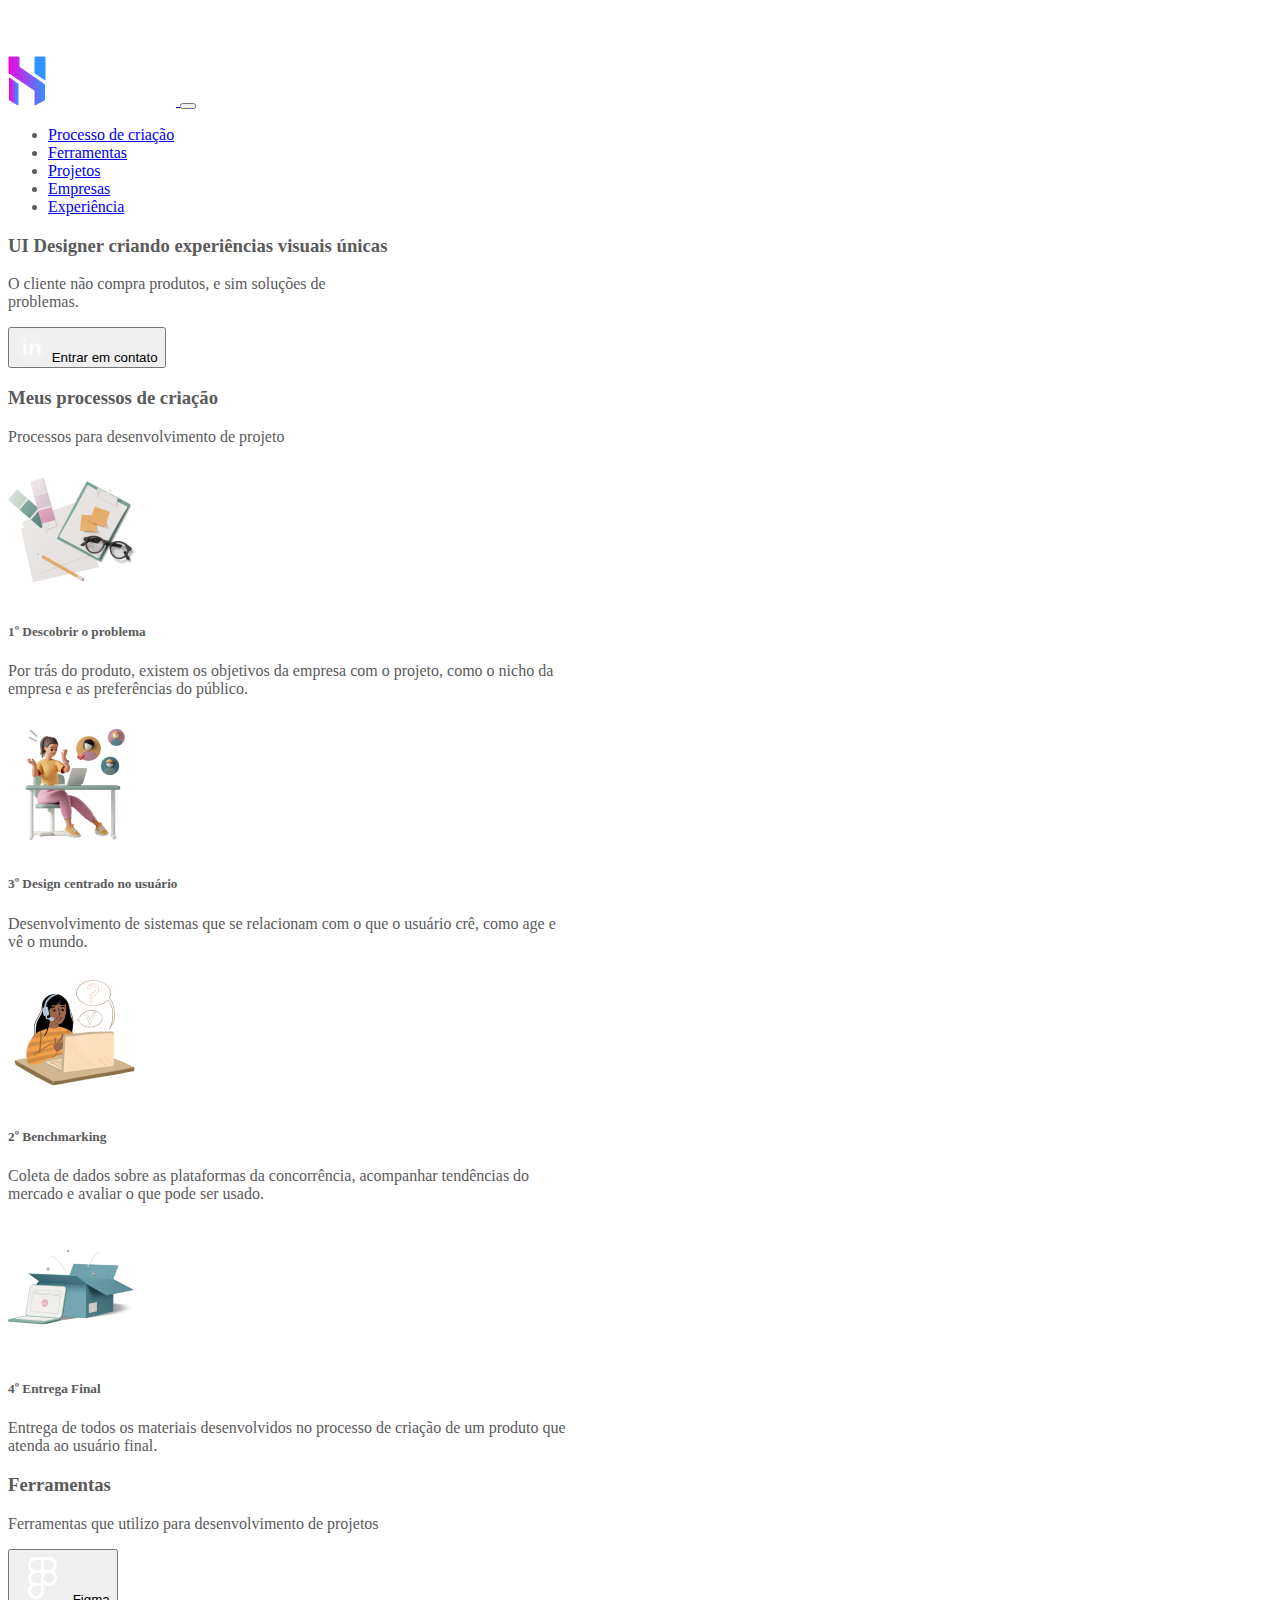
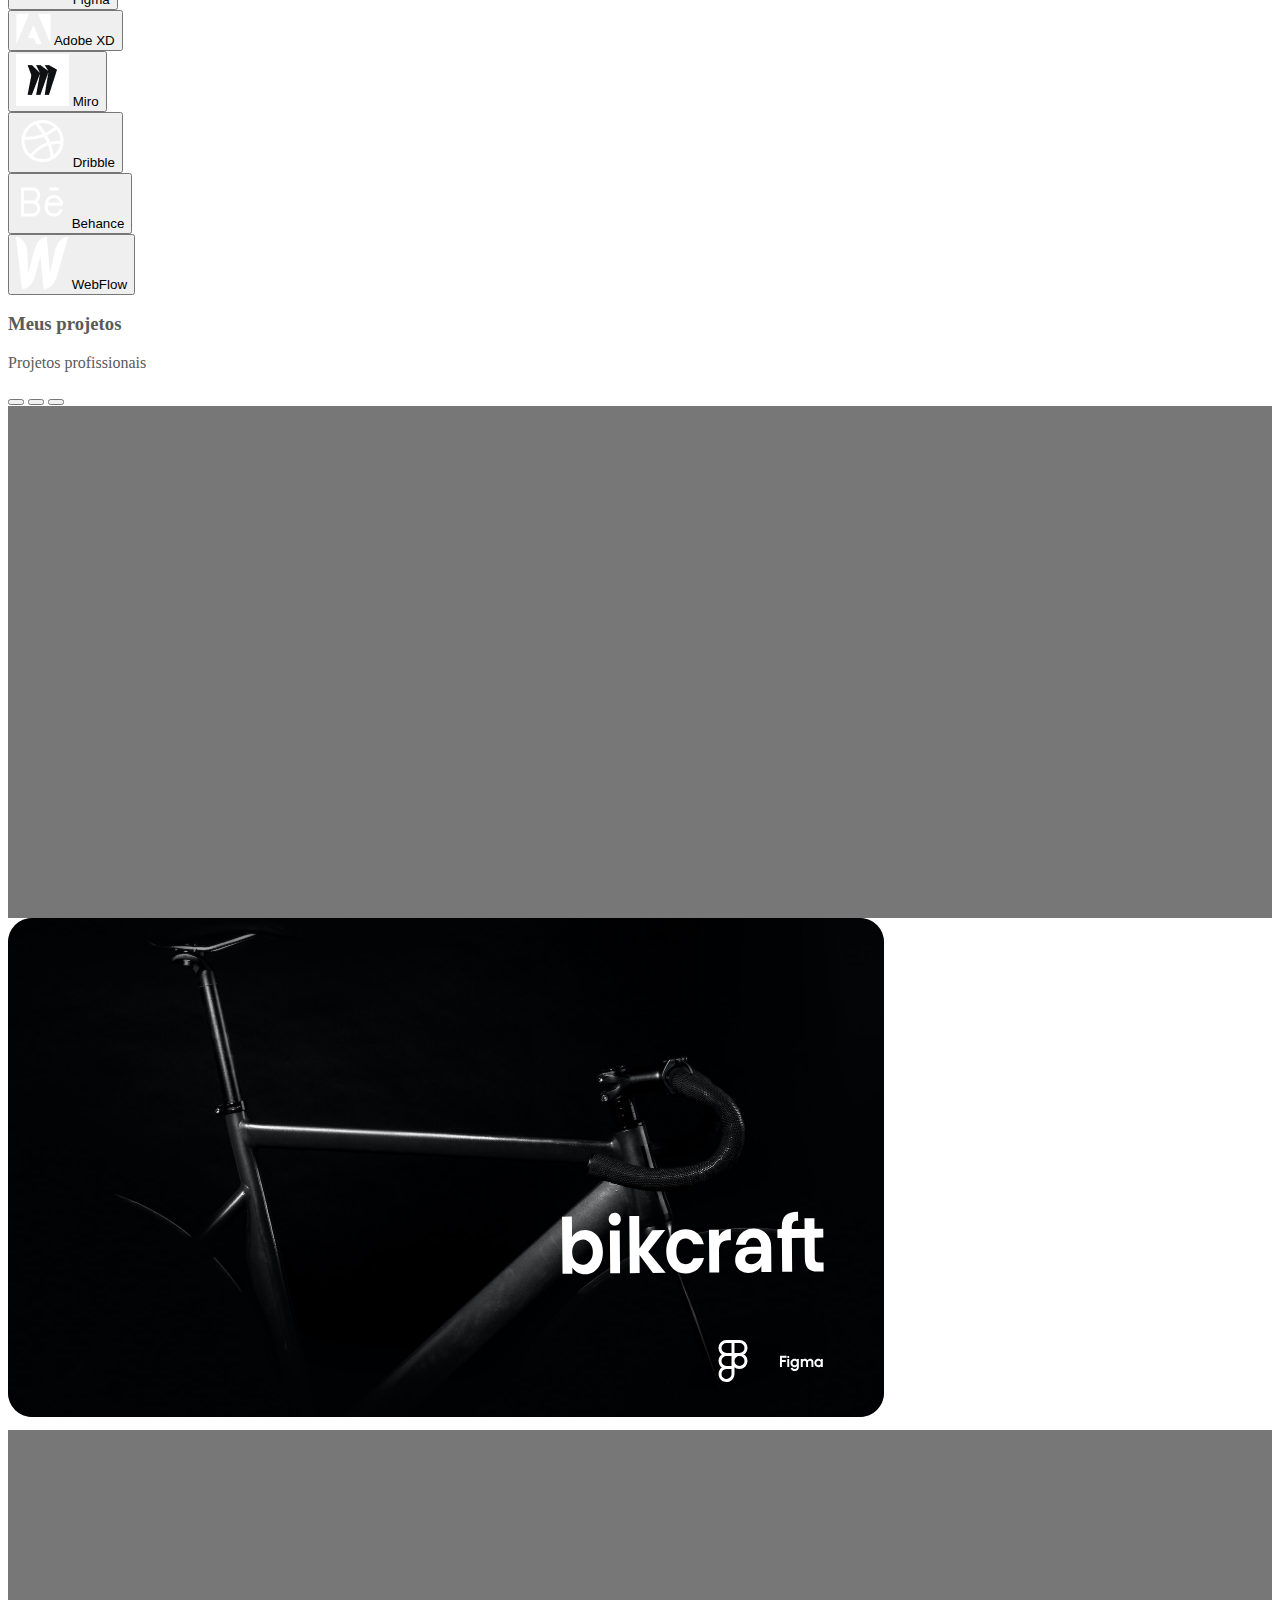
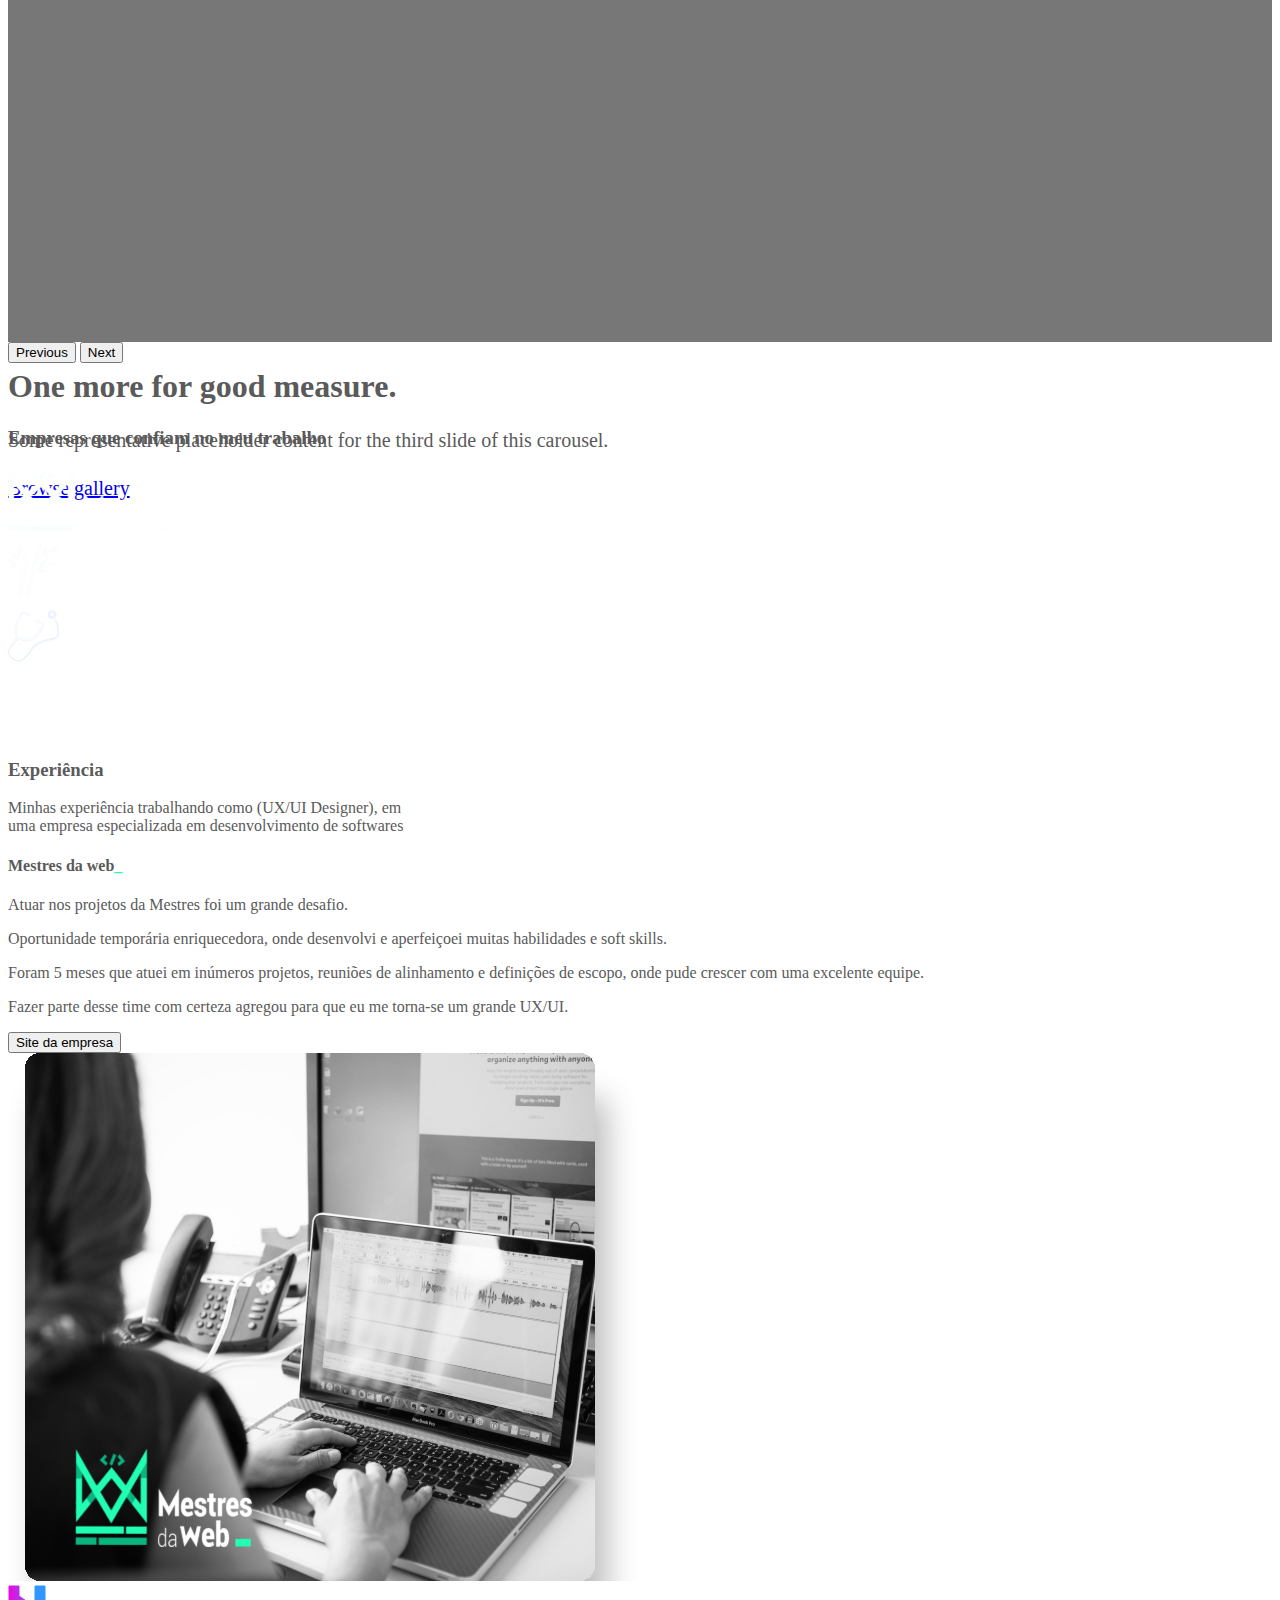
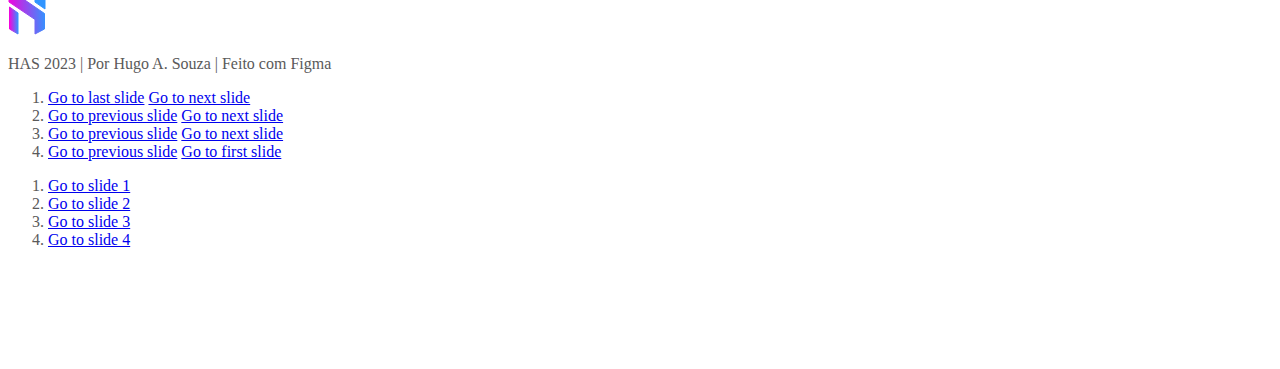
==== teste.html @ ed18a381 "." ====
<!DOCTYPE html>
<html lang="en">
<head>
  <meta charset="UTF-8">
  <meta name="viewport" content="width=device-width, initial-scale=1.0">
  <link dropdown-toggle href="https://cdn.jsdelivr.net/npm/bootstrap@5.2.1/dist/css/bootstrap.min.css" rel="stylesheet"
    integrity="sha384-iYQeCzEYFbKjA/T2uDLTpkwGzCiq6soy8tYaI1GyVh/UjpbCx/TYkiZhlZB6+fzT" crossorigin="anonymous">
  <link rel="stylesheet" href="carrossel.css">
  <title>Document</title>
</head>
<bo class="text-center">  

  <header class="navbar navbar-expand-xl fixed-top">
    <div class="container">
      <a href="/" class="navbar-brand">
        <img src="img/logo.svg" alt="logo hugo Web">
      </a>

      <button class="navbar-toggler" type="button" data-bs-toggle="collapse" data-bs-target="#collapse-menu" aria-controls="navbarsExample07" aria-expanded="false" aria-label="Toggle navigation">
        <span class="navbar-toggler-icon"></span>
      </button>

      <nav class="collapse navbar-collapse" id="collapse-menu">
        <ul class="navbar-nav ms-auto mb-2 mb-lg-0">
          <li class="nav-item">
            <a href="#page-processo" class="nav-link dropdown-toggle text-light">Processo de criação</a>
          </li>
          <li class="nav-item">
            <a href="#page-ferramentas" class="nav-link dropdown-toggle text-light">Ferramentas</a>
          </li>
          <li class="nav-item">
            <a href="#page-projetos" class="nav-link dropdown-toggle text-light">Projetos</a>
          </li>
          <li class="nav-item">
            <a href="#page-empresas" class="nav-link dropdown-toggle text-light">Empresas</a>
          </li>
          <li class="nav-item">
            <a href="#page-experiencia" class="nav-link dropdown-toggle text-light">Experiência</a>
          </li>
        </ul>
      </nav>
    </div>
  </header>

  <main class="container mt-lg-5">
    <div class="row">
      <div class="col main">
        <scroll-container>
          <div class="ui-designer mt-lg-5 text-center align-items-center">
            <h3 class="text-white lh-sm"><span class="gradient">UI Designer</span> criando experiências visuais únicas</h3>
            <p class="text-white-50 mt-5">O cliente não compra produtos, e sim soluções de <br>problemas.</p>

            <div class="d-grid gap-2 col-4 col-sm-7 m-auto mt-5">
              <button class="btn btn-primary p-2 btn-linkedin" type="button">
                <img src="img/linkedin.png" alt="linkedin" class="img-fluid img-linkedin">
                <label class="m-1">Entrar em contato</label>
              </button>
            </div>
          </div>

          <div class="mt-lg-5 processo">
            <scroll-page id="page-processo"><h3 class="text-white">Meus processos de criação</h3></scroll-page>
            <p class="text-white-50 div-p">Processos para desenvolvimento de projeto</p>
  
            <div class="row mt-5">
              <div class="conj-card col-6 col-sm-12 col-xl-6">
                <div class="card mb-3 myCard" style="max-width: 560px;">
                  <div class="row g-0">
                    <div class="col-md-4 col-sm-4">
                      <img src="img/card-problema.png" class="img-fluid rounded-start" alt="...">
                    </div>
                    <div class="col-md-8 col-sm-8">
                      <div class="card-body text-start">
                        <h5 class="card-title text-white">1º Descobrir o problema</h5>
                        <p class="card-text lh-sm text-start text-white">Por trás do produto, existem os objetivos da empresa com o projeto, como o nicho da empresa e as preferências do público.</p>
                      </div>
                    </div>
                  </div>
                </div>
    
                <div class="card mb-3 myCard" style="max-width: 560px;">
                  <div class="row g-0">
                    <div class="col-md-4 col-sm-4">
                      <img src="img/card-design.png" class="img-fluid rounded-start" alt="...">
                    </div>
                    <div class="col-md-8 col-sm-8">
                      <div class="card-body text-start">
                        <h5 class="card-title text-white">3º Design centrado no usuário</h5>
                        <p class="card-text lh-sm text-start text-white">Desenvolvimento de sistemas que se relacionam com o que o usuário crê, como age e vê o mundo.</p>
                      </div>
                    </div>
                  </div>
                </div>
              </div>
    
              <div class="conj-card col-6 col-sm-12 col-xl-6">
                <div class="card mb-3 myCard" style="max-width: 560px;">
                  <div class="row g-0">
                    <div class="col-md-4 col-sm-4">
                      <img src="img/card-benchmarking.png" class="img-fluid rounded-start" alt="...">
                    </div>
                    <div class="col-md-8 col-sm-8">
                      <div class="card-body text-start">
                        <h5 class="card-title text-white">2º Benchmarking</h5>
                        <p class="card-text lh-sm text-start text-white">Coleta de dados sobre as plataformas da concorrência, acompanhar tendências do mercado e avaliar o que pode ser usado.</p>
                      </div>
                    </div>
                  </div>
                </div>

                <div class="card mb-3 myCard" style="max-width: 560px;">
                  <div class="row g-0">
                    <div class="col-md-4 col-sm-4">
                      <img src="img/card-entrega.png" class="img-fluid rounded-start" alt="...">
                    </div>
                    <div class="col-md-8 col-sm-8">
                      <div class="card-body text-start">
                        <h5 class="card-title text-white">4º Entrega Final</h5>
                        <p class="card-text lh-sm text-start text-white">Entrega de todos os materiais desenvolvidos no processo de criação de um produto que atenda ao usuário final.</p>
                    
                      </div>
                    </div>
                  </div>
                </div>
              </div>
            </div>
        
          </div>
  
          <div class="mt-lg-5 ferramentas text-center">
            <scroll-page id="page-ferramentas"><h3 class="text-white">Ferramentas</h3></scroll-page>
            <p class="text-white-50 div-p">Ferramentas que utilizo para desenvolvimento de projetos</p>
  
            <div class="container text-center mt-5">
              <div class="row g-4 mt-5 group-ferramenta">
                <div class="col-4 card-ferramenta">
                  <button class="btn btn-primary me-md-2 btn-ferramentas" type="button"> <img src="img/figma.png" alt=""> Figma</button>
                </div>
                <div class="col-4 card-ferramenta">
                  <button class="btn btn-primary me-md-2 btn-ferramentas btn-ferramentas-gradient" type="button"> <img src="img/adobe.png" alt=""> Adobe XD</button>
                </div>
                <div class="col-4 card-ferramenta">
                  <button class="btn btn-primary me-md-2 btn-ferramentas" type="button"> <img src="img/miro.jpg" alt=""> Miro</button>
                </div>
                <div class="col-4 card-ferramenta">
                  <button class="btn btn-primary me-md-2 btn-ferramentas btn-ferramentas-gradient" type="button"> <img src="img/dribble.png" alt="" class="flex-shrink-0"> Dribble</button>
                </div>
                <div class="col-4 card-ferramenta">
                  <button class="btn btn-primary me-md-2 btn-ferramentas" type="button"> <img src="img/behance.png" alt=""> Behance</button>
                </div>
                <div class="col-4 card-ferramenta">
                  <button class="btn btn-primary me-md-2 btn-ferramentas btn-ferramentas-gradient" type="button"> <img src="img/webflow.png" alt=""> WebFlow</button>
                </div>
              </div>
            </div>
          </div>
  
          <div class="mt-lg-5 projetos">
            <scroll-page id="page-projetos"><h3 class="text-white">Meus projetos</h3></scroll-page>
            <p class="text-white-50 div-p">Projetos profissionais</p> 
            <!-- <div class="slider">
              
              <div class="slider_container mt-5">
                <button class="arrow-left control"><img src="img/arrow-left.svg" alt="" class="icon-arrow"></button>
                <button class="arrow-right control"><img src="img/arrow-right.svg" alt="" class="icon-arrow"></button>
                <div class="gallery-wrapper">
                  <div class="gallery">
                    <img src="img/Projeto-Bikcraft.png" alt="Projeto Bikcraft" class="item current-item">
                    <img src="img/Projeto-Aleku.png" alt="Projeto Aleku" class="item">
                    <img src="img/Projeto-Crypto.png" alt="Projeto Crypto" class="item">
                    <img src="img/Projeto-Hbaw.png" alt="projeto Hbaw" class="item">
                  </div>
                </div>
              </div>
            </div> -->
            <div id="myCarousel" class="carousel slide" data-bs-ride="carousel">
              <div class="carousel-indicators">
                <button type="button" data-bs-target="#myCarousel" data-bs-slide-to="0" class="active" aria-current="true" aria-label="Slide 1"></button>
                <button type="button" data-bs-target="#myCarousel" data-bs-slide-to="1" aria-label="Slide 2"></button>
                <button type="button" data-bs-target="#myCarousel" data-bs-slide-to="2" aria-label="Slide 3"></button>
              </div>
              <div class="carousel-inner">
                <div class="carousel-item active">
                  <svg class="bd-placeholder-img" width="100%" height="100%" xmlns="http://www.w3.org/2000/svg" aria-hidden="true" preserveAspectRatio="xMidYMid slice" focusable="false"><rect width="100%" height="100%" fill="#777"/></svg>
          
                  <div class="container">
                    <div class="carousel-caption text-start">
                      <h1>Example headline.</h1>
                      <p>Some representative placeholder content for the first slide of the carousel.</p>
                      <p><a class="btn btn-lg btn-primary" href="#">Sign up today</a></p>
                    </div>
                  </div>
                </div>
                <div class="carousel-item">
                  <img src="img/Projeto - Bikcraft.svg" class="bd-placeholder-img" focusable="false" alt="">
                  
                  <div class="container">
                    <div class="carousel-caption text-start">
                      <!-- <h1>Another example headline.</h1> -->
                      <p><a class="text-decoration-none" href="#">Visualizar projeto <img src="img/arrow-left.svg" alt="" class="icon-arrow"></a></p>
                    </div>
                  </div>
                </div>
                <div class="carousel-item">
                  <svg class="bd-placeholder-img" width="100%" height="100%" xmlns="http://www.w3.org/2000/svg" aria-hidden="true" preserveAspectRatio="xMidYMid slice" focusable="false"><rect width="100%" height="100%" fill="#777"/></svg>
          
                  <div class="container">
                    <div class="carousel-caption text-end">
                      <h1>One more for good measure.</h1>
                      <p>Some representative placeholder content for the third slide of this carousel.</p>
                      <p><a class="btn btn-lg btn-primary" href="#">Browse gallery</a></p>
                    </div>
                  </div>
                </div>
              </div>
              <button class="carousel-control-prev" type="button" data-bs-target="#myCarousel" data-bs-slide="prev">
                <span class="carousel-control-prev-icon" aria-hidden="true"></span>
                <span class="visually-hidden">Previous</span>
              </button>
              <button class="carousel-control-next" type="button" data-bs-target="#myCarousel" data-bs-slide="next">
                <span class="carousel-control-next-icon" aria-hidden="true"></span>
                <span class="visually-hidden">Next</span>
              </button>
            </div>
          </div>

          <div class="mt-lg-5 empresas">
            <scroll-page id="page-empresas"><h3 class="text-white">Empresas que confiam no meu trabalho</h3></scroll-page>
            <div class="row">
              <div class="col col-4">
                <img src="img/mestre_web_job.svg" alt="">
              </div>
              <div class="col col-4">
                <img src="img/sitio_mata_job.svg" alt="">
              </div>
              <div class="col col-4">
                <img src="img/hbaw_job.svg" alt="">
              </div>
              <div class="col col-4">
                <img src="img/aleku_job.svg" alt="">
              </div>
            </div>
          </div>
  
          <div class="mt-lg-5 experiencia">
            <scroll-page id="page-experiencia"><h3 class="text-white">Experiência</h3></scroll-page>
            
            <p class="text-white-50 div-p">Minhas experiência trabalhando como (UX/UI Designer), em <br> uma empresa especializada em desenvolvimento de softwares</p>
  
            <div class="container px-4 text-start mt-lg-5">
              <div class="row gx-5">
                <div class="col-5 div-experiencia text-start">
                  <h4 class="text-white fw-bold mb-5">Mestres da web<span style="color: #25FBB6;">_</span></h4>
                  <p class="mt-lg-5">Atuar nos projetos da Mestres foi um grande desafio.</p>
                  <p>Oportunidade temporária enriquecedora, onde desenvolvi e aperfeiçoei muitas habilidades e soft skills.</p>
   
                  <p>Foram 5 meses que atuei em inúmeros projetos, reuniões de alinhamento e definições de escopo, onde pude crescer com uma excelente equipe.</p>
    
                  <p>Fazer parte desse time com certeza agregou para que eu me torna-se um grande UX/UI.</p>

                  <button class="btn btn-primary btn-experiencia">Site da empresa</button>
                </div>
                <div class="col-7">
                  <img src="img/experiencia_mestre_web.svg" alt="">
                </div>
              </div>
            </div>
          </div>
  
          <footer class="mt-lg-5">
            <img src="img/logo.svg" alt="">
            <p class="mt-4 text-white">HAS 2023 | Por Hugo A. Souza | Feito com Figma</p>
          </footer>
        </scroll-container>
      </div>
    </div>
  </main>
  <section class="carousel" aria-label="Gallery">
    <ol class="carousel__viewport">
      <li id="carousel__slide1"
          tabindex="0"
          class="carousel__slide">
        <div class="carousel__snapper">
          <a href="#carousel__slide4"
             class="carousel__prev">Go to last slide</a>
          <a href="#carousel__slide2"
             class="carousel__next">Go to next slide</a>
        </div>
      </li>
      <li id="carousel__slide2"
          tabindex="0"
          class="carousel__slide">
        <div class="carousel__snapper"></div>
        <a href="#carousel__slide1"
           class="carousel__prev">Go to previous slide</a>
        <a href="#carousel__slide3"
           class="carousel__next">Go to next slide</a>
      </li>
      <li id="carousel__slide3"
          tabindex="0"
          class="carousel__slide">
        <div class="carousel__snapper"></div>
        <a href="#carousel__slide2"
           class="carousel__prev">Go to previous slide</a>
        <a href="#carousel__slide4"
           class="carousel__next">Go to next slide</a>
      </li>
      <li id="carousel__slide4"
          tabindex="0"
          class="carousel__slide">
        <div class="carousel__snapper"></div>
        <a href="#carousel__slide3"
           class="carousel__prev">Go to previous slide</a>
        <a href="#carousel__slide1"
           class="carousel__next">Go to first slide</a>
      </li>
    </ol>
    <aside class="carousel__navigation">
      <ol class="carousel__navigation-list">
        <li class="carousel__navigation-item">
          <a href="#carousel__slide1"
             class="carousel__navigation-button">Go to slide 1</a>
        </li>
        <li class="carousel__navigation-item">
          <a href="#carousel__slide2"
             class="carousel__navigation-button">Go to slide 2</a>
        </li>
        <li class="carousel__navigation-item">
          <a href="#carousel__slide3"
             class="carousel__navigation-button">Go to slide 3</a>
        </li>
        <li class="carousel__navigation-item">
          <a href="#carousel__slide4"
             class="carousel__navigation-button">Go to slide 4</a>
        </li>
      </ol>
    </aside>
  </section>

  <script src="https://cdn.jsdelivr.net/npm/@popperjs/core@2.11.6/dist/umd/popper.min.js"
    integrity="sha384-oBqDVmMz9ATKxIep9tiCxS/Z9fNfEXiDAYTujMAeBAsjFuCZSmKbSSUnQlmh/jp3" crossorigin="anonymous">
  </script>

  <script src="https://cdn.jsdelivr.net/npm/bootstrap@5.2.1/dist/js/bootstrap.min.js"
    integrity="sha384-7VPbUDkoPSGFnVtYi0QogXtr74QeVeeIs99Qfg5YCF+TidwNdjvaKZX19NZ/e6oz" crossorigin="anonymous">
  </script>
</body>
</html>
---- carrossel.css ----
/* GLOBAL STYLES
-------------------------------------------------- */
/* Padding below the footer and lighter body text */

body {
  padding-top: 3rem;
  padding-bottom: 3rem;
  color: #5a5a5a;
}


/* CUSTOMIZE THE CAROUSEL
-------------------------------------------------- */

/* Carousel base class */
.carousel {
  margin-bottom: 4rem;
}
/* Since positioning the image, we need to help out the caption */
.carousel-caption {
  bottom: 3rem;
  z-index: 10;
}

/* Declare heights because of positioning of img element */
.carousel-item {
  height: 32rem;
}


/* MARKETING CONTENT
-------------------------------------------------- */

/* Center align the text within the three columns below the carousel */
.marketing .col-lg-4 {
  margin-bottom: 1.5rem;
  text-align: center;
}
/* rtl:begin:ignore */
.marketing .col-lg-4 p {
  margin-right: .75rem;
  margin-left: .75rem;
}
/* rtl:end:ignore */


/* Featurettes
------------------------- */

.featurette-divider {
  margin: 5rem 0; /* Space out the Bootstrap <hr> more */
}

/* Thin out the marketing headings */
/* rtl:begin:remove */
.featurette-heading {
  letter-spacing: -.05rem;
}

/* rtl:end:remove */

/* RESPONSIVE CSS
-------------------------------------------------- */

@media (min-width: 40em) {
  /* Bump up size of carousel content */
  .carousel-caption p {
    margin-bottom: 1.25rem;
    font-size: 1.25rem;
    line-height: 1.4;
  }

  .featurette-heading {
    font-size: 50px;
  }
}

@media (min-width: 62em) {
  .featurette-heading {
    margin-top: 7rem;
  }
}
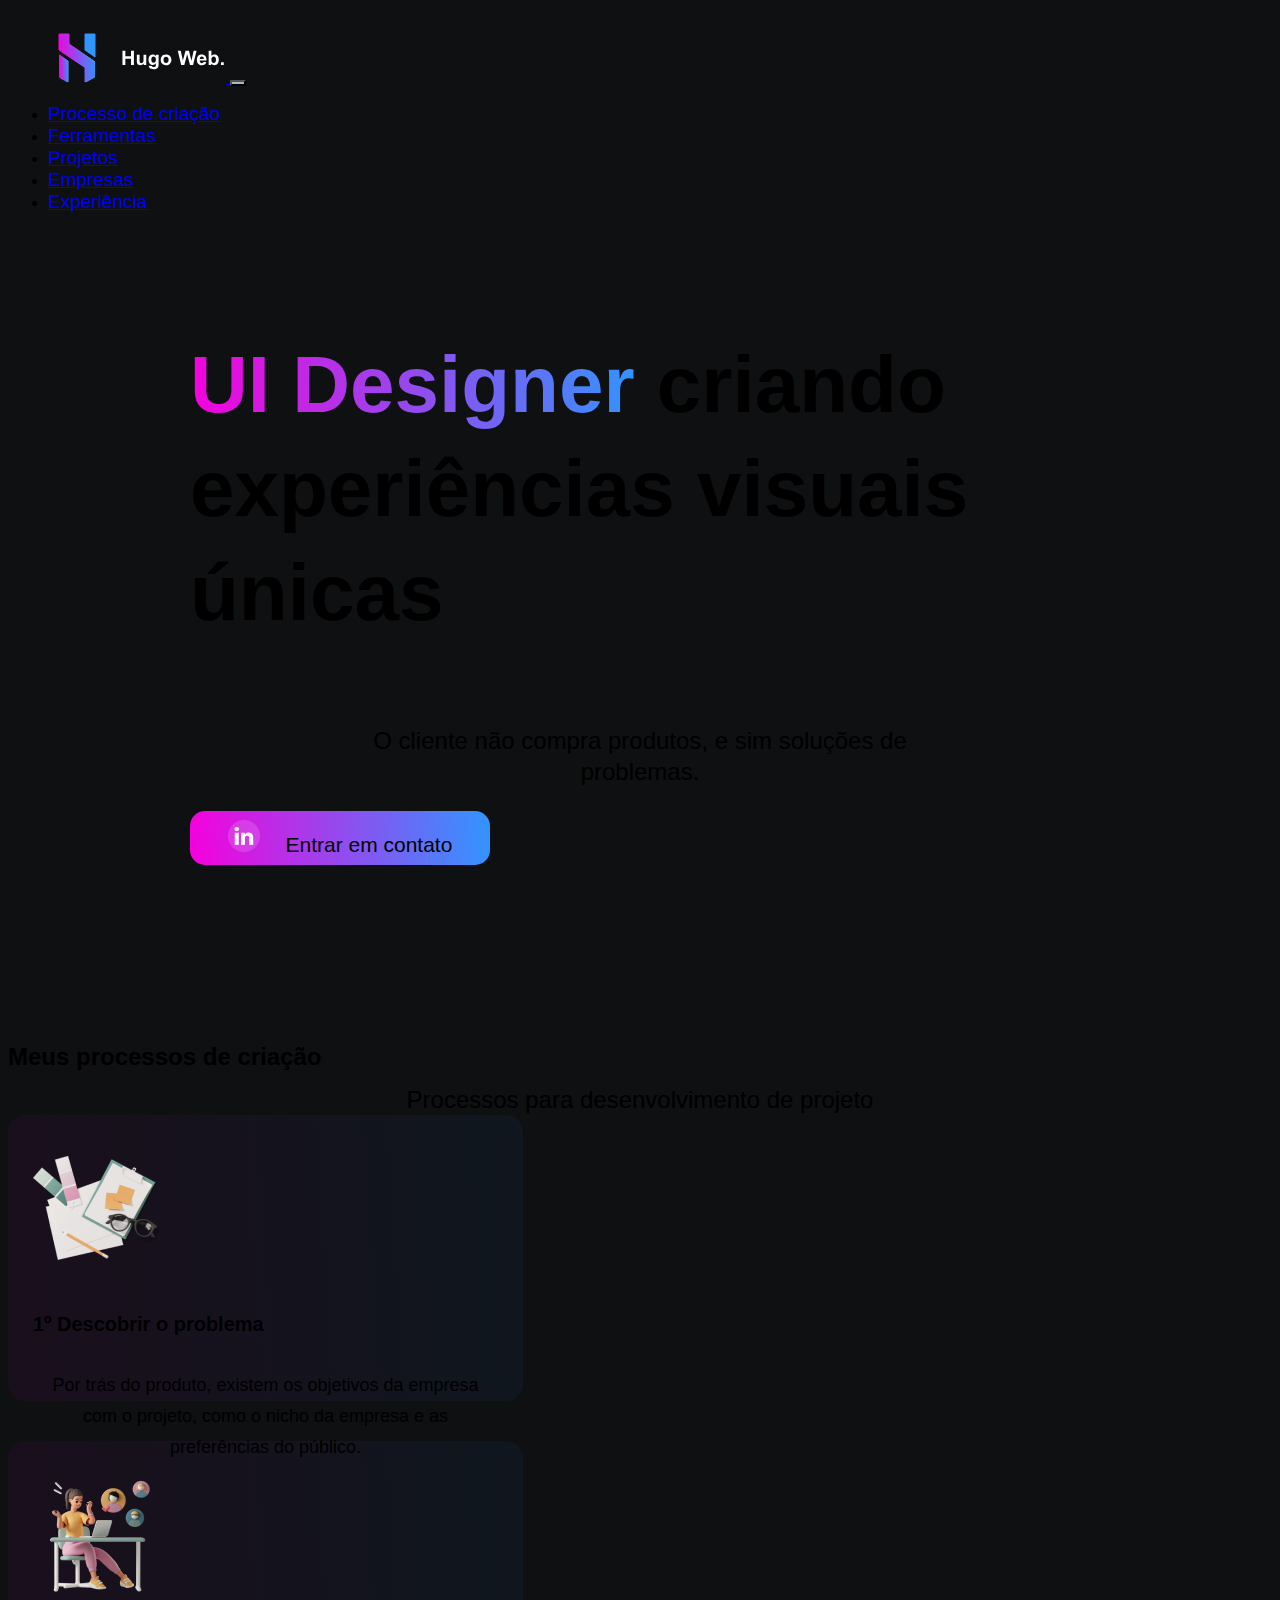
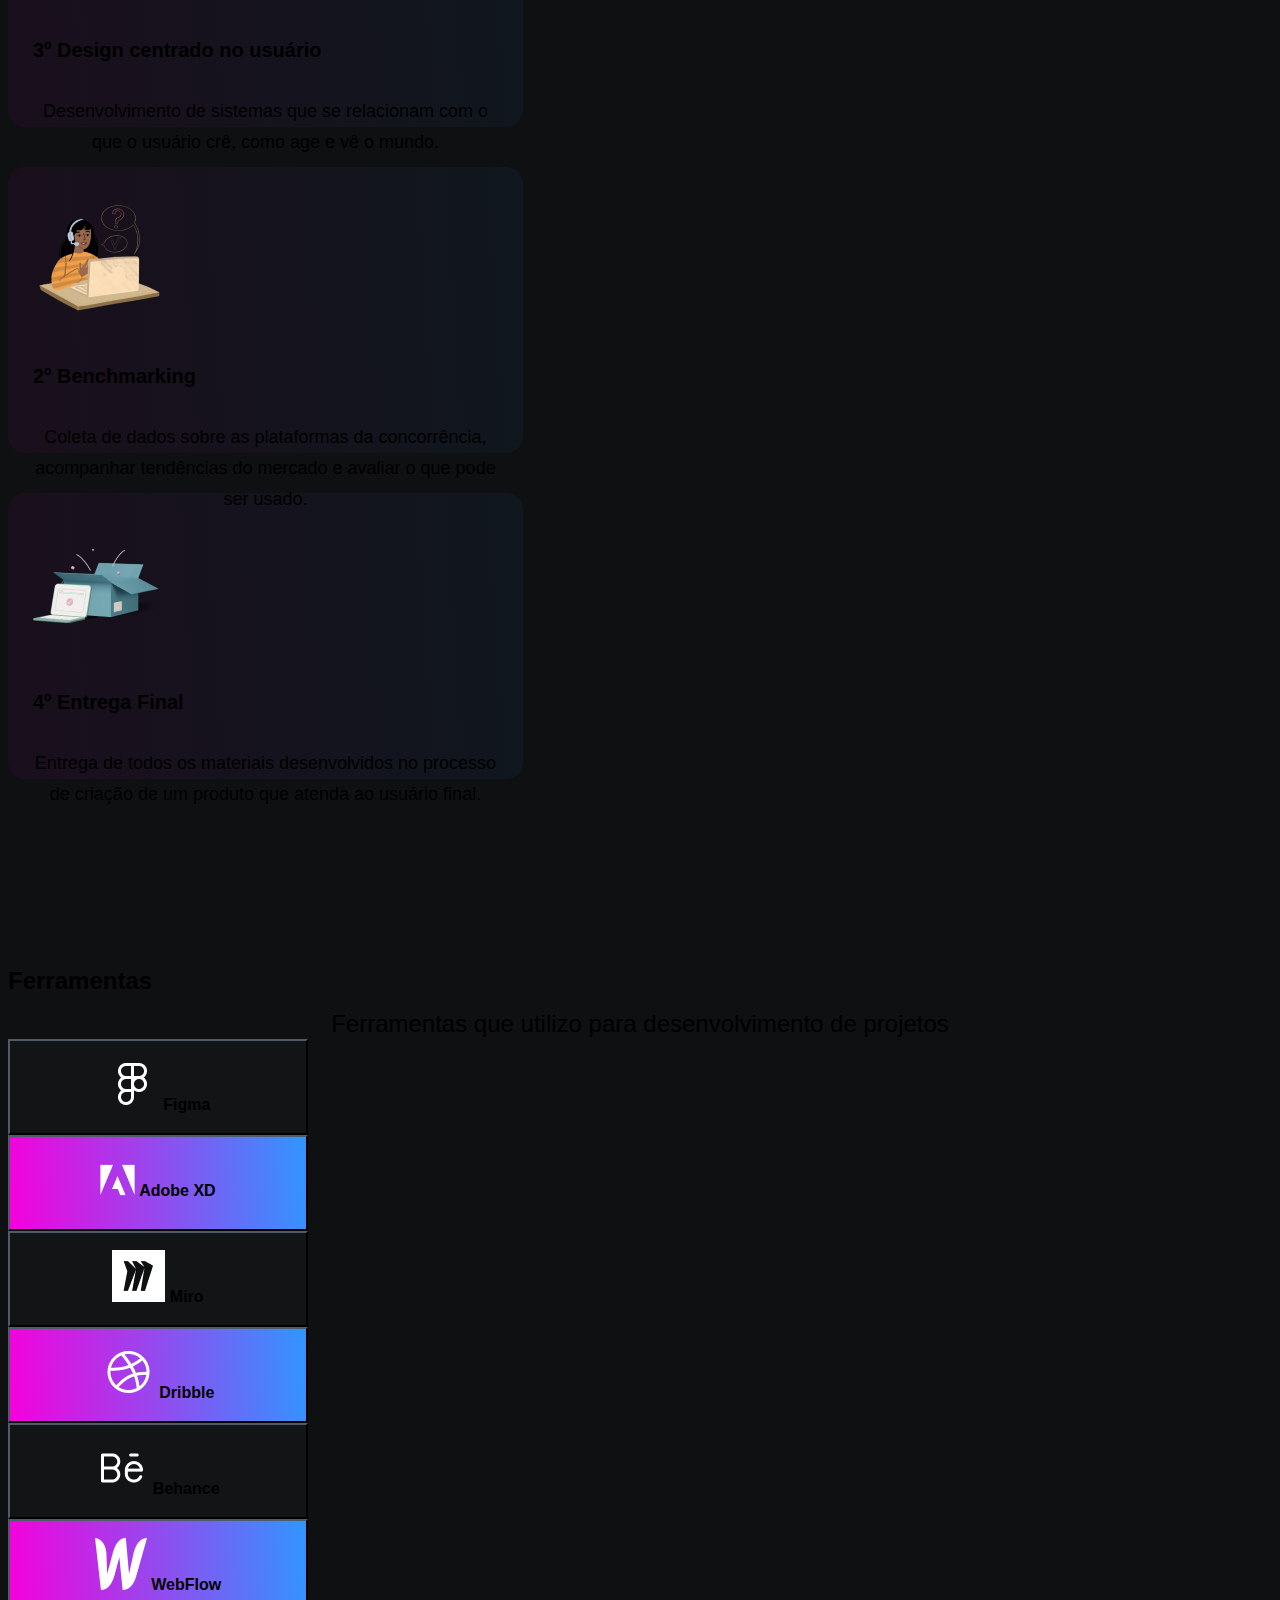
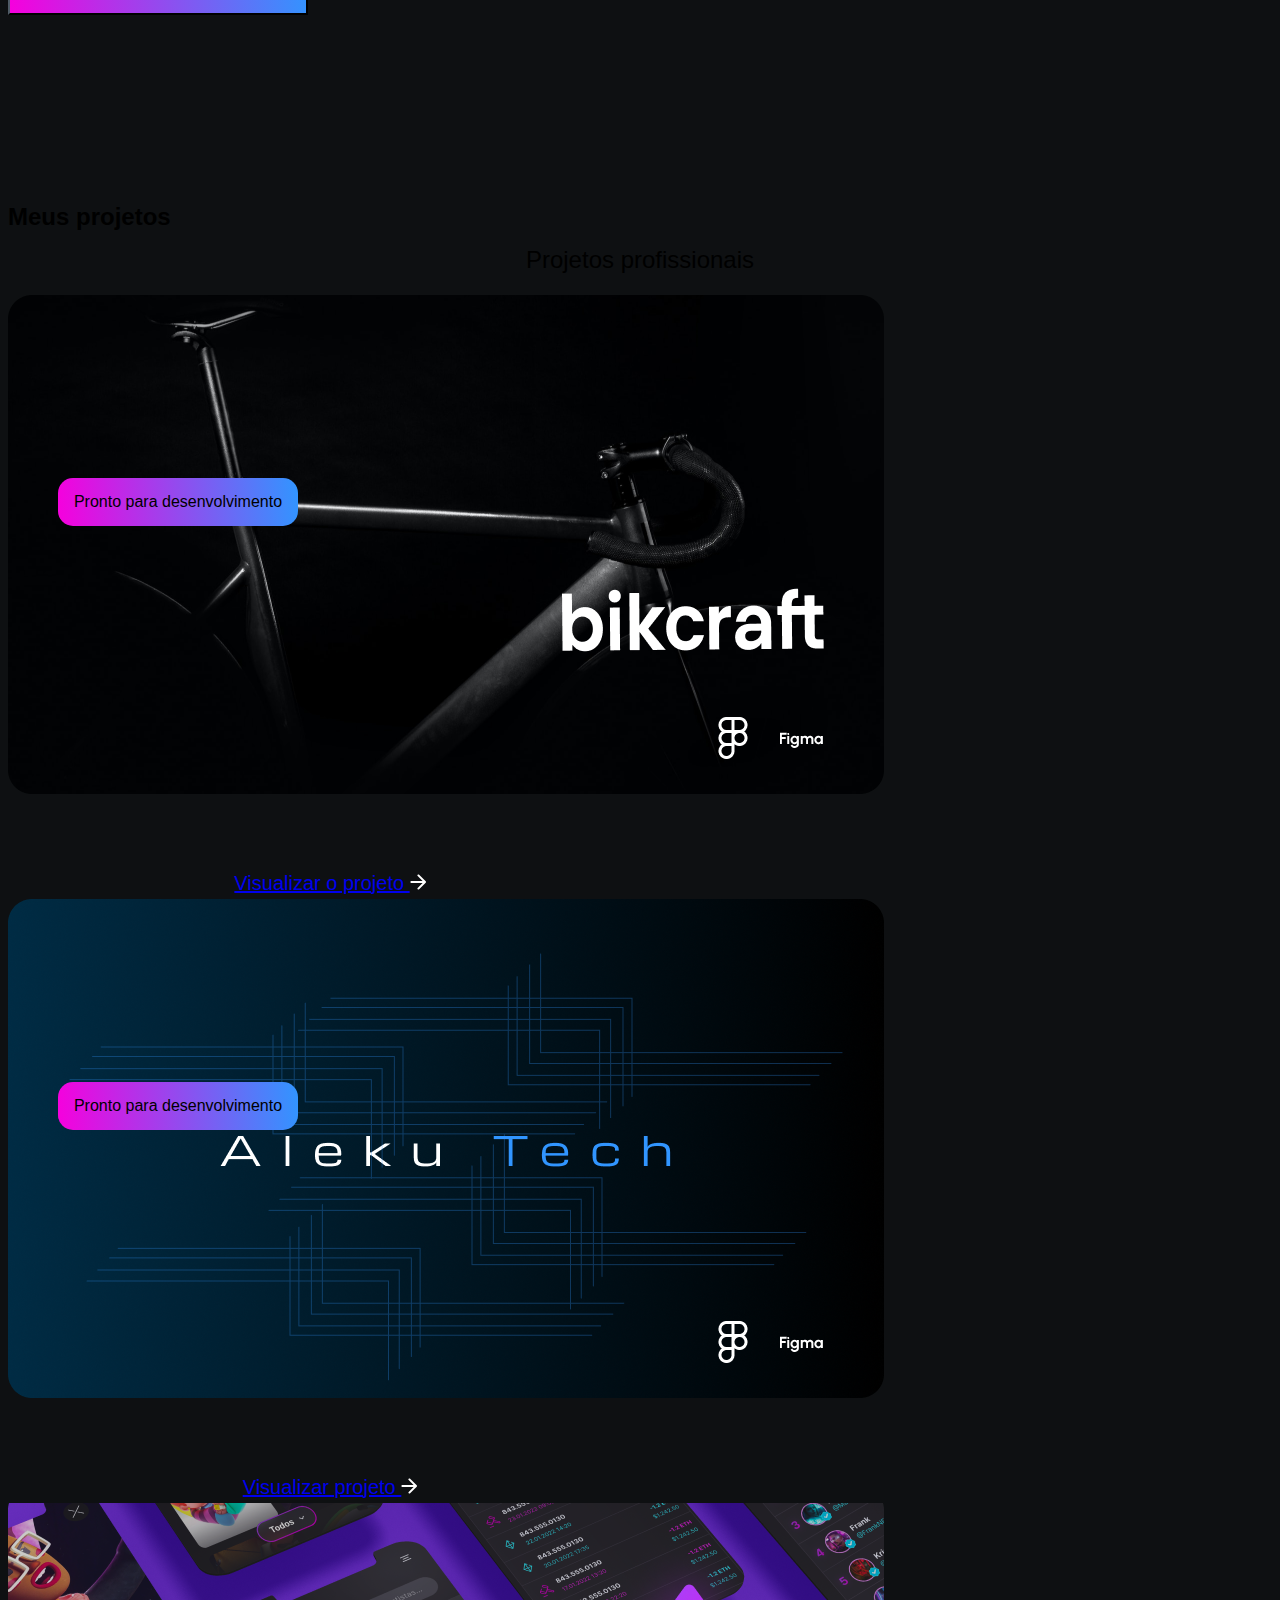
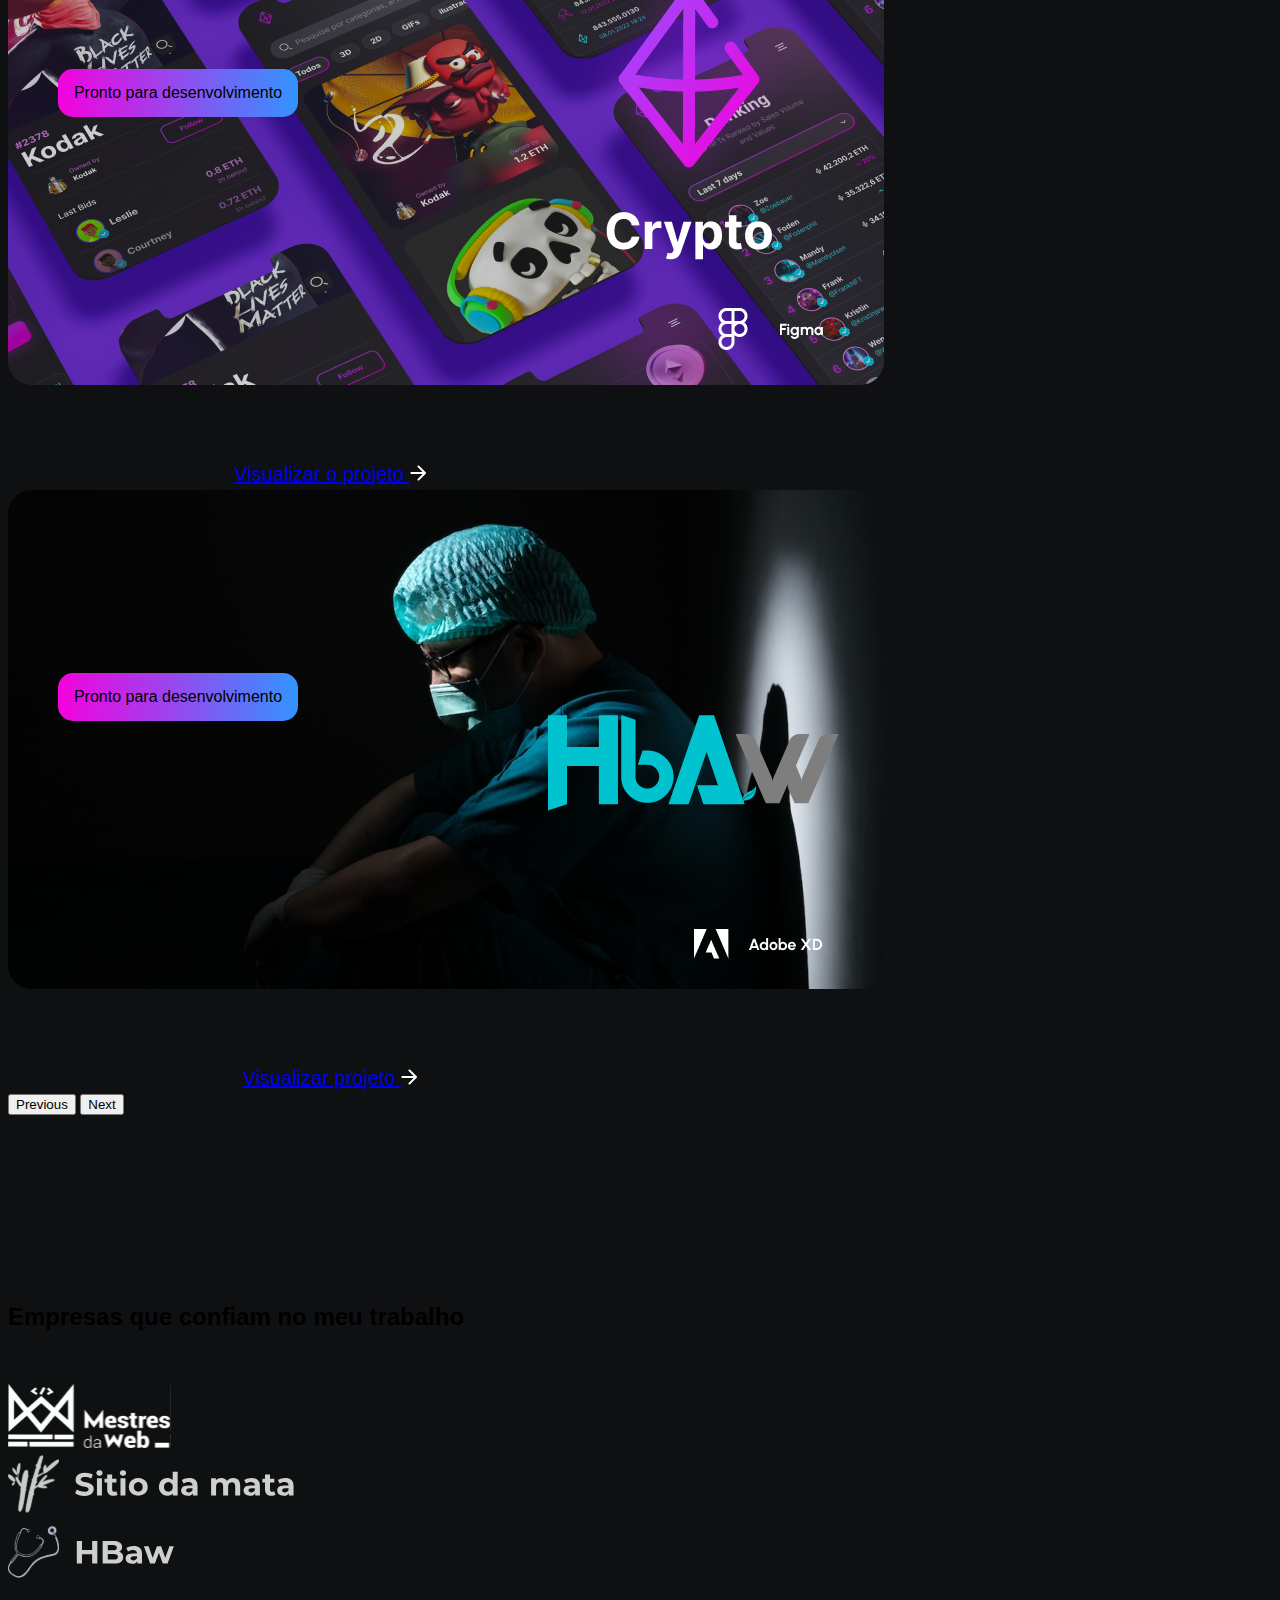
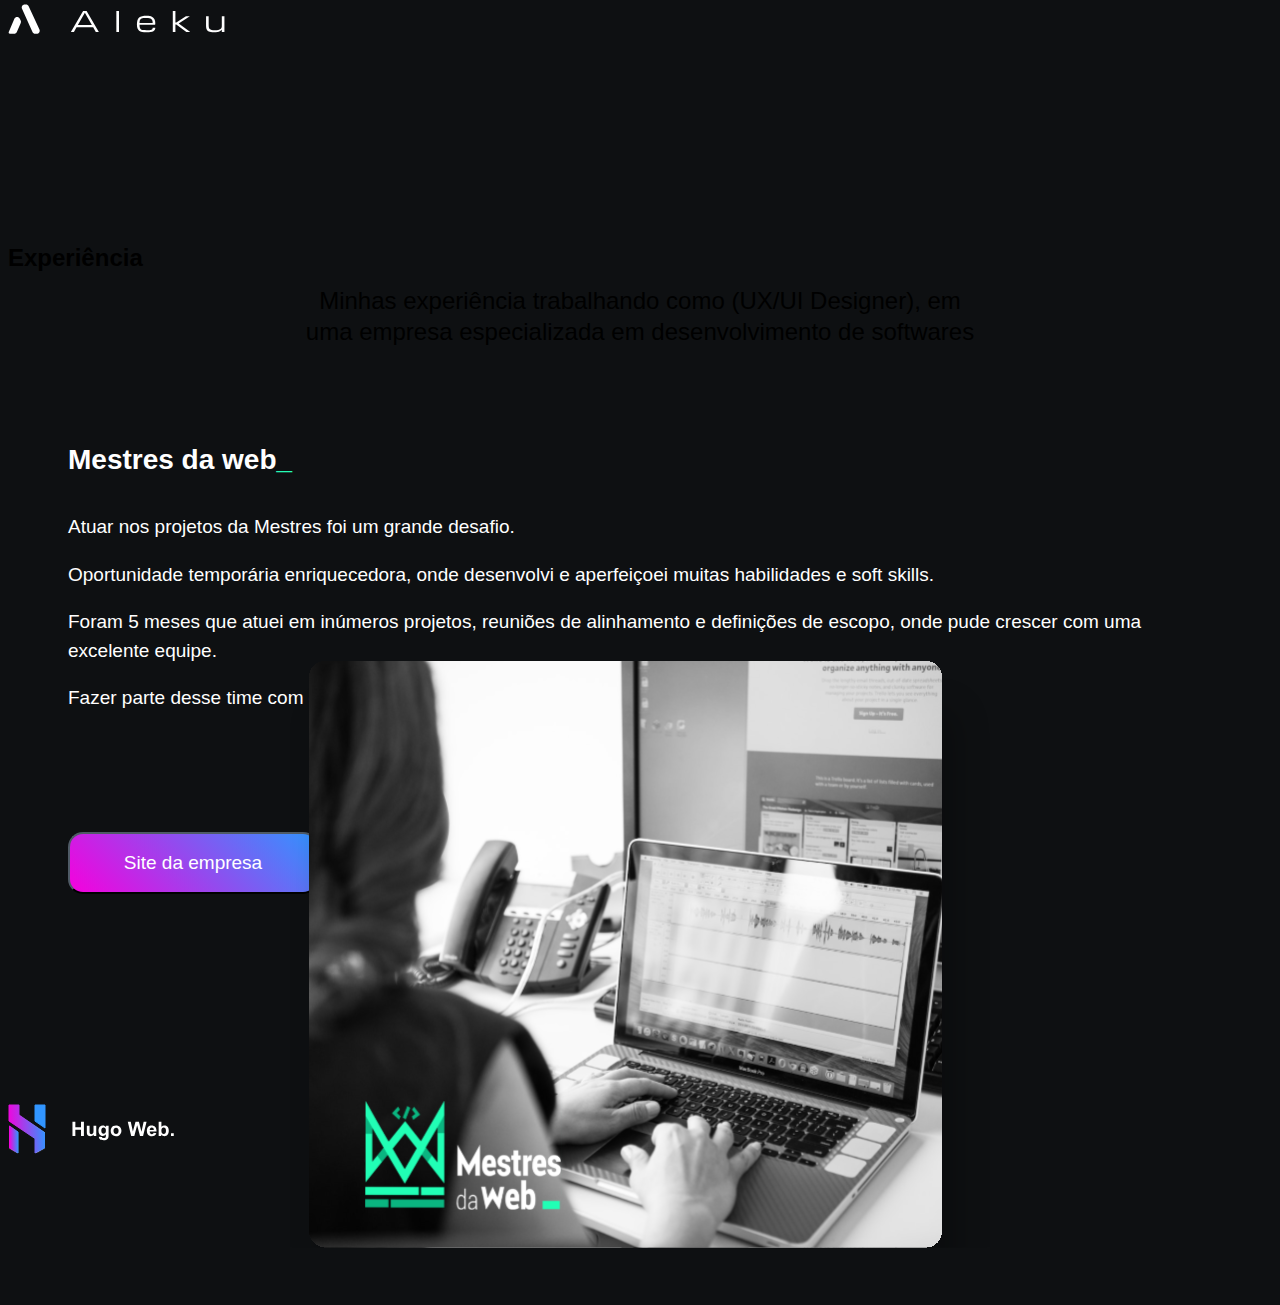
==== commit 906c7ea5: "carrossel desktop" ====
--- a/teste.html
+++ b/teste.html
@@ -5,6 +5,7 @@
   <meta name="viewport" content="width=device-width, initial-scale=1.0">
   <link dropdown-toggle href="https://cdn.jsdelivr.net/npm/bootstrap@5.2.1/dist/css/bootstrap.min.css" rel="stylesheet"
     integrity="sha384-iYQeCzEYFbKjA/T2uDLTpkwGzCiq6soy8tYaI1GyVh/UjpbCx/TYkiZhlZB6+fzT" crossorigin="anonymous">
+  <link rel="stylesheet" href="style.css">
   <link rel="stylesheet" href="carrossel.css">
   <title>Document</title>
 </head>
@@ -158,57 +159,48 @@
           <div class="mt-lg-5 projetos">
             <scroll-page id="page-projetos"><h3 class="text-white">Meus projetos</h3></scroll-page>
             <p class="text-white-50 div-p">Projetos profissionais</p> 
-            <!-- <div class="slider">
-              
-              <div class="slider_container mt-5">
-                <button class="arrow-left control"><img src="img/arrow-left.svg" alt="" class="icon-arrow"></button>
-                <button class="arrow-right control"><img src="img/arrow-right.svg" alt="" class="icon-arrow"></button>
-                <div class="gallery-wrapper">
-                  <div class="gallery">
-                    <img src="img/Projeto-Bikcraft.png" alt="Projeto Bikcraft" class="item current-item">
-                    <img src="img/Projeto-Aleku.png" alt="Projeto Aleku" class="item">
-                    <img src="img/Projeto-Crypto.png" alt="Projeto Crypto" class="item">
-                    <img src="img/Projeto-Hbaw.png" alt="projeto Hbaw" class="item">
-                  </div>
-                </div>
-              </div>
-            </div> -->
+
             <div id="myCarousel" class="carousel slide" data-bs-ride="carousel">
-              <div class="carousel-indicators">
-                <button type="button" data-bs-target="#myCarousel" data-bs-slide-to="0" class="active" aria-current="true" aria-label="Slide 1"></button>
-                <button type="button" data-bs-target="#myCarousel" data-bs-slide-to="1" aria-label="Slide 2"></button>
-                <button type="button" data-bs-target="#myCarousel" data-bs-slide-to="2" aria-label="Slide 3"></button>
-              </div>
               <div class="carousel-inner">
+
                 <div class="carousel-item active">
-                  <svg class="bd-placeholder-img" width="100%" height="100%" xmlns="http://www.w3.org/2000/svg" aria-hidden="true" preserveAspectRatio="xMidYMid slice" focusable="false"><rect width="100%" height="100%" fill="#777"/></svg>
-          
-                  <div class="container">
-                    <div class="carousel-caption text-start">
-                      <h1>Example headline.</h1>
-                      <p>Some representative placeholder content for the first slide of the carousel.</p>
-                      <p><a class="btn btn-lg btn-primary" href="#">Sign up today</a></p>
-                    </div>
-                  </div>
-                </div>
+                  <img src="img/Projeto-Bikcraft.png" class="bd-placeholder-img" focusable="false" alt="projeto bikcraft">
+                  <div class="container">
+                    <div class="carousel-caption text-start">
+                      <button class="btn btn-primary p-2 btn-projeto">Pronto para desenvolvimento</button>
+                      <p><a class="text-decoration-none text-white" href="#">Visualizar o projeto <img src="img/arrow-visualizar.svg" alt=""></a></p>
+                    </div>
+                  </div>
+                </div>
+
                 <div class="carousel-item">
-                  <img src="img/Projeto - Bikcraft.svg" class="bd-placeholder-img" focusable="false" alt="">
+                  <img src="img/Projeto-Aleku.png" class="bd-placeholder-img" focusable="false" alt="">
                   
                   <div class="container">
                     <div class="carousel-caption text-start">
-                      <!-- <h1>Another example headline.</h1> -->
-                      <p><a class="text-decoration-none" href="#">Visualizar projeto <img src="img/arrow-left.svg" alt="" class="icon-arrow"></a></p>
-                    </div>
-                  </div>
-                </div>
+                      <button class="btn btn-primary p-2 btn-projeto">Pronto para desenvolvimento</button>
+                      <p><a class="text-decoration-none text-white" href="#">Visualizar projeto <img src="img/arrow-visualizar.svg" alt="" class="icon-arrow"></a></p>
+                    </div>
+                  </div>
+                </div>
+
                 <div class="carousel-item">
-                  <svg class="bd-placeholder-img" width="100%" height="100%" xmlns="http://www.w3.org/2000/svg" aria-hidden="true" preserveAspectRatio="xMidYMid slice" focusable="false"><rect width="100%" height="100%" fill="#777"/></svg>
-          
-                  <div class="container">
-                    <div class="carousel-caption text-end">
-                      <h1>One more for good measure.</h1>
-                      <p>Some representative placeholder content for the third slide of this carousel.</p>
-                      <p><a class="btn btn-lg btn-primary" href="#">Browse gallery</a></p>
+                  <img src="img/Projeto-Crypto.png" class="bd-placeholder-img" focusable="false" alt="projeto bikcraft">
+                  <div class="container">
+                    <div class="carousel-caption text-start">
+                      <button class="btn btn-primary p-2 btn-projeto">Pronto para desenvolvimento</button>
+                      <p><a class="text-decoration-none text-white" href="#">Visualizar o projeto <img src="img/arrow-visualizar.svg" alt=""></a></p>
+                    </div>
+                  </div>
+                </div>
+
+                <div class="carousel-item">
+                  <img src="img/Projeto-Hbaw.png" class="bd-placeholder-img" focusable="false" alt="">
+                  
+                  <div class="container">
+                    <div class="carousel-caption text-start">
+                      <button class="btn btn-primary p-2 btn-projeto">Pronto para desenvolvimento</button>
+                      <p><a class="text-decoration-none text-white" href="#">Visualizar projeto <img src="img/arrow-visualizar.svg" alt="" class="icon-arrow"></a></p>
                     </div>
                   </div>
                 </div>
@@ -251,12 +243,12 @@
               <div class="row gx-5">
                 <div class="col-5 div-experiencia text-start">
                   <h4 class="text-white fw-bold mb-5">Mestres da web<span style="color: #25FBB6;">_</span></h4>
-                  <p class="mt-lg-5">Atuar nos projetos da Mestres foi um grande desafio.</p>
-                  <p>Oportunidade temporária enriquecedora, onde desenvolvi e aperfeiçoei muitas habilidades e soft skills.</p>
+                  <p class="mt-lg-5 text-white-50">Atuar nos projetos da Mestres foi um grande desafio.</p>
+                  <p class="text-white-50">Oportunidade temporária enriquecedora, onde desenvolvi e aperfeiçoei muitas habilidades e soft skills.</p>
    
-                  <p>Foram 5 meses que atuei em inúmeros projetos, reuniões de alinhamento e definições de escopo, onde pude crescer com uma excelente equipe.</p>
+                  <p class="text-white-50">Foram 5 meses que atuei em inúmeros projetos, reuniões de alinhamento e definições de escopo, onde pude crescer com uma excelente equipe.</p>
     
-                  <p>Fazer parte desse time com certeza agregou para que eu me torna-se um grande UX/UI.</p>
+                  <p class="text-white-50">Fazer parte desse time com certeza agregou para que eu me torna-se um grande UX/UI.</p>
 
                   <button class="btn btn-primary btn-experiencia">Site da empresa</button>
                 </div>
@@ -275,67 +267,6 @@
       </div>
     </div>
   </main>
-  <section class="carousel" aria-label="Gallery">
-    <ol class="carousel__viewport">
-      <li id="carousel__slide1"
-          tabindex="0"
-          class="carousel__slide">
-        <div class="carousel__snapper">
-          <a href="#carousel__slide4"
-             class="carousel__prev">Go to last slide</a>
-          <a href="#carousel__slide2"
-             class="carousel__next">Go to next slide</a>
-        </div>
-      </li>
-      <li id="carousel__slide2"
-          tabindex="0"
-          class="carousel__slide">
-        <div class="carousel__snapper"></div>
-        <a href="#carousel__slide1"
-           class="carousel__prev">Go to previous slide</a>
-        <a href="#carousel__slide3"
-           class="carousel__next">Go to next slide</a>
-      </li>
-      <li id="carousel__slide3"
-          tabindex="0"
-          class="carousel__slide">
-        <div class="carousel__snapper"></div>
-        <a href="#carousel__slide2"
-           class="carousel__prev">Go to previous slide</a>
-        <a href="#carousel__slide4"
-           class="carousel__next">Go to next slide</a>
-      </li>
-      <li id="carousel__slide4"
-          tabindex="0"
-          class="carousel__slide">
-        <div class="carousel__snapper"></div>
-        <a href="#carousel__slide3"
-           class="carousel__prev">Go to previous slide</a>
-        <a href="#carousel__slide1"
-           class="carousel__next">Go to first slide</a>
-      </li>
-    </ol>
-    <aside class="carousel__navigation">
-      <ol class="carousel__navigation-list">
-        <li class="carousel__navigation-item">
-          <a href="#carousel__slide1"
-             class="carousel__navigation-button">Go to slide 1</a>
-        </li>
-        <li class="carousel__navigation-item">
-          <a href="#carousel__slide2"
-             class="carousel__navigation-button">Go to slide 2</a>
-        </li>
-        <li class="carousel__navigation-item">
-          <a href="#carousel__slide3"
-             class="carousel__navigation-button">Go to slide 3</a>
-        </li>
-        <li class="carousel__navigation-item">
-          <a href="#carousel__slide4"
-             class="carousel__navigation-button">Go to slide 4</a>
-        </li>
-      </ol>
-    </aside>
-  </section>
 
   <script src="https://cdn.jsdelivr.net/npm/@popperjs/core@2.11.6/dist/umd/popper.min.js"
     integrity="sha384-oBqDVmMz9ATKxIep9tiCxS/Z9fNfEXiDAYTujMAeBAsjFuCZSmKbSSUnQlmh/jp3" crossorigin="anonymous">
--- a/style.css
+++ b/style.css
@@ -0,0 +1,1033 @@
+:root{
+    --background: #0E1012;
+    --font-color: #ffffff;
+    --second-color: #c9c9cf;
+    --scrollbackground: #141e27;
+}
+@font-face {
+    font-family: 'DM Sans', sans-serif;
+    font-family: 'Urbanist', sans-serif;
+    src: url('https://fonts.googleapis.com/css2?family=DM+Sans:wght@400;500;700&family=Urbanist:wght@700&display=swap');
+}
+html{
+    font-size: 62.5%;
+}
+body{
+    background-color: var(--background);
+    font-family: 'DM Sans', sans-serif;
+    font-size: 1.6rem;
+}
+
+
+/* navbar */
+header{
+    padding-top: 25px !important;
+    background-color: var(--background);
+}
+header.container{
+    width: 90%;
+    max-width: 980px;
+    box-sizing: border-box;
+}
+.navbar-toggler{
+    background-color: #adb5bd !important;
+}
+ul.navbar-nav{
+    margin-left: auto;
+}
+a.navbar-brand{
+    margin-left: 50px !important;
+}
+.nav-link{
+    font-size: 1.9rem;
+    margin-right: 18px !important;
+}
+
+
+.main{
+    margin-top: 120px;
+}
+.processo, .ferramentas, .projetos, .empresas, .experiencia{
+    margin-bottom: 150px;
+}
+
+scroll-page h3{
+    font-size: 2.4rem !important;
+    margin-bottom: 15px;
+}
+scroll-page p{
+    font-size: 2.0rem !important;
+}
+scroll-page:target{
+    scroll-behavior: smooth;
+    scroll-margin-top: 100px;
+}
+
+
+.ui-designer{
+    font-weight: 400;
+    font-size: 3.4rem;
+    width: 100%;
+    max-width: 900px;
+    margin: auto;
+    margin-bottom: 140px;
+}
+h3{
+    font-style: normal;
+    font-weight: 700;
+    font-size: 8.0rem;
+    line-height: 10.4rem;
+}
+.btn-linkedin{
+    position: relative;
+    margin: auto;
+    width: 100%;
+    max-width: 340px;
+    height: 54px;
+    font-size: 1.7rem;
+}
+.div-p{
+    margin-bottom: 0%;
+    margin-top: -40px;
+}
+p{
+    text-align: center;
+    font-style: normal;
+    font-weight: 400;
+    font-size: 2.4rem;
+    line-height: 3.1rem;
+}
+.gradient {
+    background: linear-gradient(266.05deg, #3195FF 0%, #F600DD 100%);
+    display: inline-block;
+    -webkit-background-clip: text;
+    background-clip: text;
+    color: transparent;
+}
+.btn-linkedin{
+    width: 300px;
+    height: 54px;
+    font-size: 2.1rem;
+
+    background: linear-gradient(266.05deg, #3195FF 0%, #F600DD 100%);
+    border-radius: 15px;
+    border: #0E1012;
+}
+.img-linkedin{
+    margin-right: 20px;
+}
+
+/* progresso */
+.myCard{
+    font-family: 'DM Sans', sans-serif;
+    width: 465px;
+    height: 236px;
+    margin-bottom: 40px !important;
+    padding: 25px;
+
+    background: linear-gradient(266.05deg, rgba(49, 149, 255, 0.05) 0%, rgba(246, 0, 221, 0.05) 100%);
+    border-radius: 17px;
+    border-color: rgba(231, 13, 220, 0.300);
+}
+.card-title{
+    font-size: 2.0rem;
+}
+.card-text{
+    font-size: 1.8rem;
+}
+h5{
+    font-weight: 700;
+    font-size: 1.2rem;
+}
+
+
+/* ferramentas */
+.btn-ferramentas{
+    background-color: rgba(255, 255, 255, 0.02);
+    
+    font-family: 'Urbanist', sans-serif;
+    font-style: normal;
+    font-weight: 700;
+    font-size: 1.6rem;
+    line-height: 2.4rem;
+
+    border-radius: 0%;
+    border-color: #0E1012;
+    position: relative;
+    left: 0;
+    right: 0;
+    width: 300px;
+    height: 96px;
+}
+.btn-ferramentas-gradient{
+    background: linear-gradient(266.05deg, #3195FF 0%, #F600DD 100%);
+}
+
+/* projetos */
+.btn-projeto{
+    width: 240px;
+    height: 48px;
+    font-size: 1.6rem;
+
+    background: linear-gradient(266.05deg, #3195FF 0%, #F600DD 100%);
+    border-radius: 15px;
+    border: #0E1012;
+
+    position: relative;
+    bottom: 320px;
+    left: 50px;
+}
+
+.carousel {
+    margin-top: 20px;
+}
+  
+.carousel-caption {
+    bottom: 3rem;
+    z-index: 10;
+}
+.carousel-caption>p{
+    position: relative;
+    right: 310px;
+    top: 10px;
+}
+.carousel-caption a{
+    font-size: 2rem;
+}
+/* MARKETING CONTENT
+-------------------------------------------------- */
+.marketing .col-lg-4 {
+margin-bottom: 1.5rem;
+text-align: center;
+}
+
+.marketing .col-lg-4 p {
+margin-right: .75rem;
+margin-left: .75rem;
+}
+
+/* Featurettes
+------------------------- */
+.featurette-divider {
+margin: 5rem 0; 
+}
+
+.featurette-heading {
+letter-spacing: -.05rem;
+}
+
+/* RESPONSIVE CSS
+-------------------------------------------------- */
+@media(max-width:998px) {
+    .carousel-item>img{
+        width: 100%;
+    }
+    .btn-projeto{
+        bottom: 240px;
+        left: -80px;
+    }
+    .carousel-caption>p{
+        right: 240px;
+        top: 30px;
+    }
+}
+@media(max-width:768px) {
+    .carousel-item>img{
+        width: 100%;
+    }
+    .btn-projeto{
+        bottom: 160px;
+        left: -55px;
+        width: 200px;
+        height: 36px;
+        font-size: 1.5rem;
+    }
+    .carousel-caption>p{
+        right: 150px;
+        top: 30px;
+    }
+    .carousel-caption a{
+        font-size: 1.8rem;
+    }
+}
+
+@media(max-width:450px) {
+    .carousel-item>img{
+        width: 100%;
+        height: 269px;
+    }
+}
+
+@media(max-width:320px) {
+    .carousel-item>img{
+        width: 100%;
+        height: 240px;
+    }
+}
+@media (min-width: 40em) {
+/* Bump up size of carousel content */
+.carousel-caption p {
+    margin-bottom: 1.25rem;
+    font-size: 1.25rem;
+    line-height: 1.4;
+}
+
+.featurette-heading {
+    font-size: 50px;
+}
+}
+
+@media (min-width: 62em) {
+.featurette-heading {
+    margin-top: 7rem;
+}
+}
+
+/* empresas */
+.empresas .col-4{
+    width: 25%;
+}
+
+/* experiencia */
+.div-experiencia{
+    padding: 60px;
+}
+.div-experiencia > h4{
+    color: var(--font-color);
+    font-size: 2.8rem !important;
+    font-weight: 700;
+}
+.div-experiencia > p{
+    color: var(--font-color);
+    text-align: left;
+    font-size: 1.9rem !important;
+    font-weight: 500 !important;
+    line-height: 1.5;
+}
+button.btn-experiencia{
+    margin-top: 100px;
+    width: 250px;
+    height: 62px;
+    padding: 15px 28px;
+    border-radius: 15px;
+    color: var(--font-color);
+    background: var(--linear, linear-gradient(225deg, #3195FF 0%, #F600DD 100%));
+    flex-shrink: 0;
+    border-color: #0E1012;
+    font-size: 1.9rem;
+}
+
+.experiencia .col-7{
+    position: relative;
+    padding-top: 56,25% !important;
+}
+.experiencia img{
+    width: 100%;
+    max-width: 700px;
+    position: absolute;
+    top: 50%;
+    left: 50%;
+    transform: translate(-50%, -50%);
+}
+
+footer p{
+    font-size: 1.6rem;
+    margin-bottom: 100px;
+}
+
+/* media queries */
+@media (max-width: 1200px) {
+    .btn-linkedin{
+        position: relative;
+        width: 300px;
+        height: 56px;
+        
+        left: 0;
+        right: 0;
+        font-size: 1.9rem;
+    }
+
+    /* processo */
+    .card-title{
+        font-size: 2rem;
+    }
+    .card-text{
+        font-size: 1.9rem ;
+    }
+    .myCard{
+        padding: 50px;
+        width: 750px !important;
+        height: 290px;
+    }
+
+    /* ferramentas */
+    .group-ferramenta{
+        margin: auto;
+        width: 70%;
+    }
+    .card-ferramenta{
+        display: flex;
+        width: 100% !important;
+        max-width: 340px !important;
+    }
+    .ferramentas .col-4{
+        width: 50% !important;
+    }
+
+    /* projetos */
+    /* .slider{
+        padding-left: 5.0rem;
+        padding-right: 5.0rem;
+    } */
+        
+    /* empresas */
+    .empresas .col-4{
+        width: 50% !important;
+        margin-bottom: 50px;
+    }
+
+    /* experiencia */
+    .ferramentas{
+        display: block;
+        max-width: 980px !important;
+        width: 100% !important;
+    }
+    .div-experiencia{
+        position: relative;
+        width: 100%;
+        max-width: 980px !important;
+    }
+    .experiencia .col-7{
+        padding-top: 0%;
+    }
+    .experiencia img{
+        max-width: 550px;
+        position: relative;
+        top: 0%;
+        left: 0%;
+        transform: translate(0%, 0%);
+    }
+    
+
+}
+
+@media (max-width: 995px) and (min-width: 769px) {
+    html{
+        font-size: 60%;
+    }
+    .btn-linkedin{
+        position: relative;
+        margin: auto;
+        width: 100%;
+        max-width: 260px;
+        height: 54px;
+        font-size: 1.7rem;
+    }
+
+    /* processo */
+    .myCard{
+        padding: 50px;
+        width: 540px;
+        height: 290px;
+    }
+    .card-title{
+        font-size: 2.1rem;
+    }
+    .card-text{
+        font-size: 2.0rem ;
+    }
+
+    /* ferramentas */
+    .group-ferramenta{
+        margin: auto;
+        width: 80%;
+    }
+    .card-ferramenta{
+        display: flex;
+        width: 100% !important;
+        max-width: 390px !important;
+    }
+    .ferramentas .col-4{
+        width: 50% !important;
+    }
+
+    /* projetos */
+    /* .gallery{
+        width: 100%;
+        padding-top: 56.25% !important;
+        position: relative;
+    }
+    .item{
+        position: absolute;
+        width: 100%; 
+        left: 50%;
+        top: 50%;
+        transform: translate(-50%, -50%);
+    } */
+
+    /* emppresas */
+    .empresas .col-4{
+        width: 45%;
+    }
+
+
+    /* experiencia */
+    .experiencia > p{
+        font-size: 1.9rem;
+    }
+    .div-experiencia p{
+        font-size: 1.7rem;
+    }
+    button.btn-experiencia{
+        margin-top: 100px;
+        width: 200px;
+        font-size: 1.8rem;
+    }
+}
+
+@media (max-width: 769px) {
+    html{
+        font-size: 56%;
+    }
+    header{
+        width: 95%;
+        max-width: 769px;
+    }
+    .main{
+        margin-top: 0px;
+    }
+    .ui-designer{
+        width: 90%;
+        max-width: 500px;
+        margin-top: 160px;
+    }
+    .ui-designer h3{
+        font-size: 5rem;
+    }
+    .ui-designer p{
+        font-size: 2.2rem;
+    }
+    .btn-linkedin{
+        position: relative;
+        margin: auto;
+        width: 100%;
+        max-width: 250px;
+        height: 54px;
+        font-size: 1.9rem;
+    }
+
+    /* processo */
+    .card-title{
+        font-size: 2.1rem !important;
+        margin-bottom: 10px;
+    }
+    .card-text{
+        font-size: 2rem;
+        line-height: 1.4rem;
+    }
+    .myCard .img-fluid{
+        max-width: 100% !important;
+    }
+    .myCard{
+        padding: 40px;
+        width: 480px !important;
+        height: 250px;
+    }
+
+    /* ferramentas */
+    .group-ferramenta{
+        margin: auto;
+        width: 100%;
+    }
+    .card-ferramenta{
+        display: flex;
+        width: 100% !important;
+        max-width: 340px !important;
+    }
+    .ferramentas .col-4{
+        width: 50% !important;
+    }
+
+    /* projetos */
+    /* .gallery{
+        width: 100%;
+        padding-top: 56.25% !important;
+        position: relative;
+    }
+    .item{
+        position: absolute;
+        width: 100%; 
+        left: 50%;
+        top: 50%;
+        transform: translate(-50%, -50%);
+    } */
+
+    /* empresas */
+    .empresas .col-4{
+        width: 100% !important;
+    }
+
+    /* experiencia */
+    .experiencia > p{
+        font-size: 1.9rem;
+    }
+    .div-experiencia p{
+        font-size: 1.9rem;
+    }
+    button.btn-experiencia{
+        margin-top: 90px;
+        width: 180px;
+        font-size: 1.7rem;
+    }
+
+    .experiencia img{
+        width: 500px !important;
+    }
+}
+
+@media (max-width: 575.98px ) {
+    html{
+        font-size: 50%;
+    }
+    header{
+        width: 100%;
+        max-width: 575.98px !important;
+    }
+    .navbar-brand img{
+        width: 120px;
+        height: 50px;
+    }
+    .nav-link{
+        font-size: 2rem !important;
+    }
+
+    scroll-container{
+        position: relative;
+        margin: 0px auto;
+        padding: 0px 20px;
+    }
+
+    .main{
+        margin-top: 50px;
+    }
+
+    .navbar-toggler{
+        margin-right: 60px;
+    }
+    /* ui-designer */
+    .ui-designer{
+        width: 100%;
+        max-width: 500px;
+        margin-top: 140px;
+    }
+    .ui-designer .img-linkedin{
+        width: 26px;
+        height: 26px;
+    }
+    .ui-designer .col-4{
+        width: 40% !important;
+    }
+    .btn-linkedin{
+        position: relative;
+        margin: auto;
+        width: 100%;
+        height: 54px;
+        font-size: 2rem;
+    }
+
+    /* processo */
+    .col-6{
+        width: 100%;
+    }
+    .myCard .img-fluid{
+        max-width: 28% !important;
+    }
+    .myCard{
+        padding: 5px 15px 5px 15px;
+        width: 100%;
+        max-width: 420px !important;
+        height: 250px;
+    }
+
+    /* ferramentas */
+    .group-ferramenta{
+        margin: auto;
+        width: 100% !important;
+        padding: 0px 20px;    
+    }
+
+    /* projetos */
+    /* .slider {
+        position: relative;
+        width: 100%;
+        max-width: 1280px;
+        margin: 0 auto;
+        padding-bottom: 50px;
+        padding-left: 3rem;
+        padding-right: 3rem;
+    }
+    .gallery-wrapper{
+        display: flex;
+        align-items: center;
+        column-gap: 20px;
+        overflow-x: scroll;
+        scroll-snap-type: x mandatory;
+    }
+    .gallery{
+        scroll-snap-align: center;
+        min-height: 75%;
+    }
+    .item{
+        width: 100%;
+        height: 100%;
+        object-fit: cover;
+    } */
+
+    /* empresas */
+    .empresas .col-4{
+        width: 100% !important;
+    }
+
+    /* experiencia */
+    .experiencia p{
+        padding: 0px 30px !important;
+        font-size: 2.2rem;
+    }
+    .experiencia img{
+        width: 390px !important;
+        padding: 0px 30px !important;
+    }
+}
+
+@media (max-width: 486px) {
+    .ui-designer .col-4 {
+        width: 100% !important;
+    }
+    
+    .btn-linkedin{
+        max-width: 200px;
+    }
+
+    /* ferramenta */
+    .ferramentas p{
+        padding: 0px 30px !important;
+        font-size: 2.4rem;
+    }
+    .group-ferramenta{
+        padding: 0px 20px;
+    }
+
+    /* empresas */
+    .empresas .col-4{
+        width: 100% !important;
+    }
+    .empresas img{
+        max-width: 260px !important;
+    }
+
+    /* experiencia */
+    .experiencia p{
+        font-size: 2.1rem !important;
+        padding: 0px 50px !important;
+    }
+    button.btn-experiencia{
+        margin-top: 10px;
+        font-size: 1.9rem;
+    }
+    .experiencia img{
+        width: 320px !important;
+        padding: 0px 20px !important;
+    }
+
+    footer img{
+        width: 150px;
+        margin-bottom: 10px;
+    }
+}
+
+@media (max-width:447px){
+    .myCard{
+        max-width: 350px !important;
+    }
+    .ui-designer p{
+        padding: 0px 10px !important;
+        font-size: 2.4rem;
+    }
+
+    /* ferramenta */
+    .ferramentas p{
+        padding: 0px 20px !important;
+        font-size: 2.4rem;
+    }
+    .group-ferramenta{
+        padding: 0px 20px;
+    }
+
+    /* empresas */
+    .empresas .col-4{
+        width: 100% !important;
+    }
+    .empresas img{
+        max-width: 250px !important;
+    }
+    #page-empresas > h3 {
+        font-size: 2.1rem !important;
+        margin-bottom: 15px;
+    }
+    .empresas img{
+        max-width: 180px !important;
+    }
+
+    /* experiencia */
+    .experiencia > p{
+        padding: 0px 40px !important;
+        font-size: 2rem;
+    }
+    .div-experiencia p{
+        font-size: 2rem !important;
+    }
+    button.btn-experiencia{
+        margin-top: 10px;
+        font-size: 1.9rem;
+    }
+}
+
+@media (max-width: 425px) {
+    html{
+        font-size: 45%;
+    }
+    main{
+        width: 100%;
+        position: relative;
+    }
+    scroll-container{
+        padding: 0px 30px;
+    }
+    
+    /* ui designer */
+    .ui-designer{
+        width: 90%;
+        max-width: 500px;
+        margin-top: 120px;
+    }
+    .ui-designer h3{
+        font-size: 5rem;
+    }
+    .ui-designer p{
+        font-size: 2.4rem;
+    }
+    .ui-designer .img-linkedin{
+        width: 26px;
+        height: 26px;
+    }
+    .ui-designer .col-4{
+        width: 50% !important;
+    }
+    .btn-linkedin{
+        position: relative;
+        margin: auto;
+        width: 100%;
+        max-width: 400px;
+        font-size: 2rem;
+    }
+
+    /* processo */
+    .card-title{
+        font-size: 2rem;
+    }
+    .card-text{
+        font-size: 2rem;
+    }
+    .myCard .img-fluid{
+        max-width: 28% !important;
+    }
+    .myCard{
+        padding: 5px 8px 10px 8px;
+        width: 320px !important;
+        height: 220px;
+    }
+
+    /* ferramentas */
+    .ferramentas p{
+        padding: 0px 30px !important;
+        font-size: 2.4rem;
+    }
+
+    /* empresas */
+    .empresas .col-4{
+        width: 100% !important;
+    }
+    .empresas img{
+        max-width: 250px !important;
+    }
+
+    /* experiencia */
+    .experiencia p{
+        font-size: 2.4rem !important;
+        padding: 0px 35px !important;
+    }
+    button.btn-experiencia{
+        font-size: 2rem;
+    }
+
+    footer img{
+        width: 150px;
+        margin-bottom: 10px;
+    }
+}
+
+@media (max-width: 400px) {
+    .ui-designer p{
+        padding: 0px 50px !important;
+        font-size: 2.4rem;
+    }
+    .ui-designer .col-4 {
+        width: 100% !important;
+    }
+    .btn-linkedin{
+        max-width: 200px;
+    }
+}
+
+@media (max-width: 378px) {
+    /* ui designer */
+    .ui-designer p{
+        padding: 0px 20px !important;
+        font-size: 2.4rem;
+    }
+    .ui-designer .col-4{
+        width: 100% !important;
+    }
+    .btn-linkedin{
+        width: 200px;
+        font-size: 2rem;
+    }
+
+    /* processo */
+    .processo > p{
+        font-size: 2rem;
+    }
+    .myCard{
+        padding: 5px 18px 10px 18px;
+        width: 280px !important;
+        height: 200px;
+    }
+
+    /* ferramenta */
+    .ferramentas p{
+        padding: 0px 20px !important;
+        font-size: 2.4rem;
+    }
+    .group-ferramenta{
+        padding: 0px 20px;
+    }
+    .btn-ferramentas img{
+        width: 32px;
+        height: 30px;
+    }
+
+    /* empresas */
+    .empresas img{
+        /* width: 100%; */
+        max-width: 250px !important;
+    }
+    #page-empresas > h3 {
+        font-size: 2.1rem !important;
+        margin-bottom: 15px;
+    }
+    .empresas img{
+        max-width: 180px !important;
+    }
+
+    /* experiencia */
+    .experiencia p{
+        font-size: 2.2rem !important;
+        padding: 0px 25px !important;
+    }
+    button.btn-experiencia{
+        margin-top: 10px;
+        font-size: 2rem;
+    }
+    .experiencia img{
+        width: 320px !important;
+        padding: 0px 25px !important;
+    }
+
+    footer img{
+        width: 120px;
+        height: 50px;
+    }
+    
+}
+
+@media (max-width: 320px) {
+    main{
+        width: 100%;
+        max-width: 320px;
+        position: relative;
+    }
+    scroll-container{
+        padding: 0px 20px;
+    }
+    .ui-designer p{
+        padding: 0px 20px !important;
+        font-size: 2.4rem;
+    }
+    .ui-designer .col-4 {
+        width: 100% !important;
+    }
+    .btn-linkedin{
+        max-width: 200px;
+    }
+
+    /* processo */
+    .card-title{
+        font-size: 1.8rem;
+    }
+    .card-text{
+        font-size: 1.7rem;
+    }
+    .myCard .img-fluid{
+        max-width: 28% !important;
+    }
+    .myCard{
+        padding: 5px 18px 10px 18px;
+        width: 270px !important;
+        height: 200px;
+    }
+
+    /* ferramentas */
+    .group-ferramenta{
+        padding: 0px 20px;
+    }
+    .btn-ferramentas img{
+        width: 32px;
+        height: 30px;
+    }
+
+    /* empresas */
+    #page-empresas > h3 {
+        font-size: 2.1rem !important;
+        margin-bottom: 15px;
+    }
+    .empresas img{
+        max-width: 180px !important;
+    }
+    
+
+    /* experiencia */
+    .div-experiencia > p{
+        font-size: 2.1rem !important;
+        font-weight: 500 !important;
+        line-height: 1.5;
+    }
+    .experiencia .div-p{
+        padding-left: 15px !important;
+        padding-right: 15px !important;
+        font-size: 2.2rem;
+    }
+    button.btn-experiencia{
+        margin-top: 10px;
+        font-size: 2rem !important;
+    }
+}--- a/carrossel.css
+++ b/carrossel.css
@@ -1,67 +1,39 @@
-/* GLOBAL STYLES
--------------------------------------------------- */
-/* Padding below the footer and lighter body text */
-
-body {
-  padding-top: 3rem;
-  padding-bottom: 3rem;
-  color: #5a5a5a;
+.carousel {
+  margin-top: 20px;
 }
 
-
-/* CUSTOMIZE THE CAROUSEL
--------------------------------------------------- */
-
-/* Carousel base class */
-.carousel {
-  margin-bottom: 4rem;
-}
-/* Since positioning the image, we need to help out the caption */
 .carousel-caption {
   bottom: 3rem;
   z-index: 10;
 }
 
-/* Declare heights because of positioning of img element */
 .carousel-item {
-  height: 32rem;
+  /* height: 32rem; */
 }
-
-
 /* MARKETING CONTENT
 -------------------------------------------------- */
-
-/* Center align the text within the three columns below the carousel */
 .marketing .col-lg-4 {
   margin-bottom: 1.5rem;
   text-align: center;
 }
-/* rtl:begin:ignore */
+
 .marketing .col-lg-4 p {
   margin-right: .75rem;
   margin-left: .75rem;
 }
-/* rtl:end:ignore */
-
 
 /* Featurettes
 ------------------------- */
-
 .featurette-divider {
-  margin: 5rem 0; /* Space out the Bootstrap <hr> more */
+  margin: 5rem 0; 
 }
 
-/* Thin out the marketing headings */
-/* rtl:begin:remove */
 .featurette-heading {
   letter-spacing: -.05rem;
 }
 
-/* rtl:end:remove */
-
 /* RESPONSIVE CSS
 -------------------------------------------------- */
-
 @media (min-width: 40em) {
   /* Bump up size of carousel content */
   .carousel-caption p {
